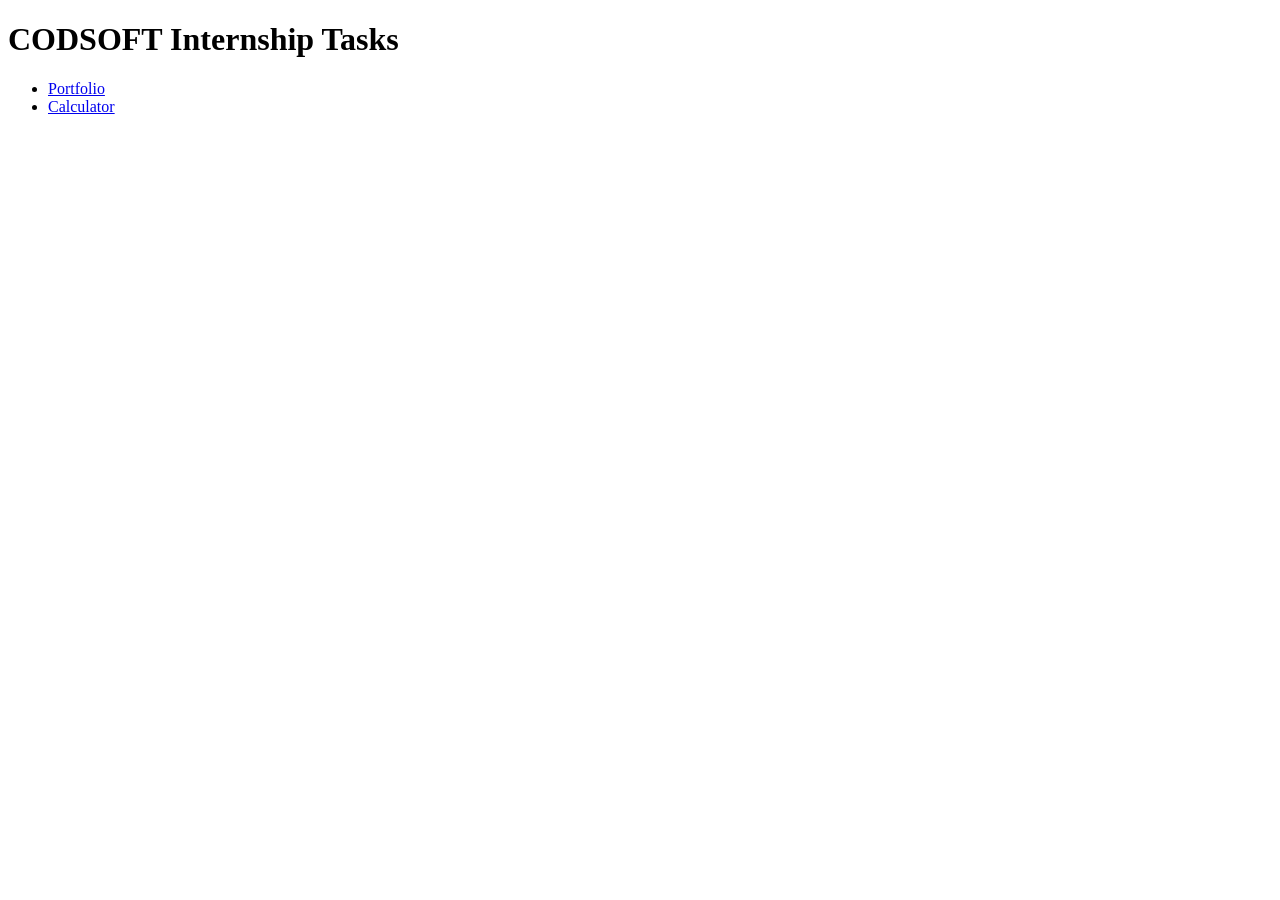
==== index.html @ 1eca2179 "Update root links to match current task folder names (remove missing landing page link)" ====
<!DOCTYPE html>
<html>
<head>
    <title>CODSOFT Projects</title>
    <base href="/CODSOFT/">
</head>
<body>
    <h1>CODSOFT Internship Tasks</h1>
    <ul>
        <li><a href="tasks/level-1-portfolio/">Portfolio</a></li>
        <li><a href="tasks/level-1-task-3-calculator/">Calculator</a></li>
    </ul>
</body>
</html>
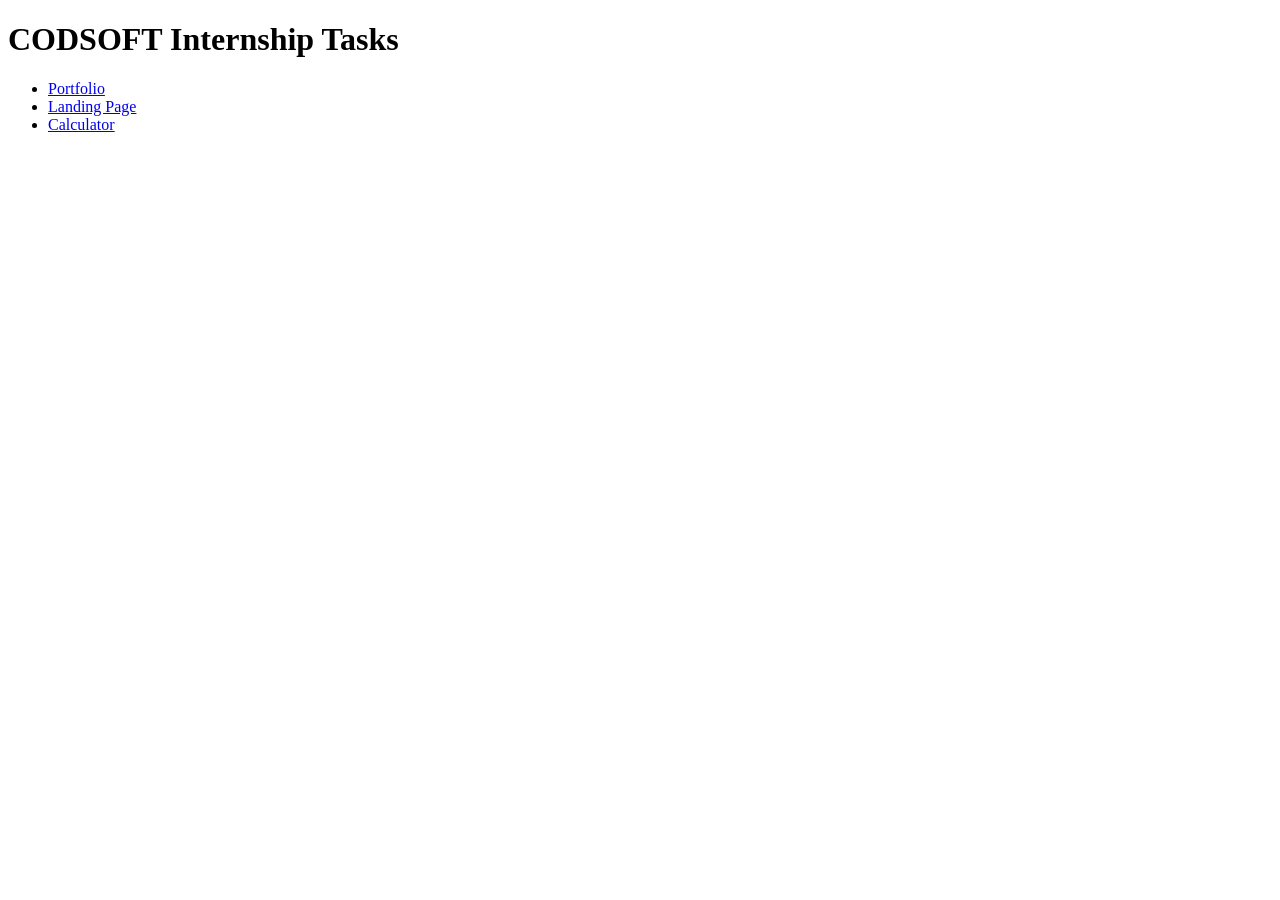
==== commit 3c38bd41: "Add link to Level 1 Task 2 on root index" ====
--- a/index.html
+++ b/index.html
@@ -8,6 +8,7 @@
     <h1>CODSOFT Internship Tasks</h1>
     <ul>
         <li><a href="tasks/level-1-portfolio/">Portfolio</a></li>
+        <li><a href="tasks/level-1-task-2-landing page/">Landing Page</a></li>
         <li><a href="tasks/level-1-task-3-calculator/">Calculator</a></li>
     </ul>
 </body>
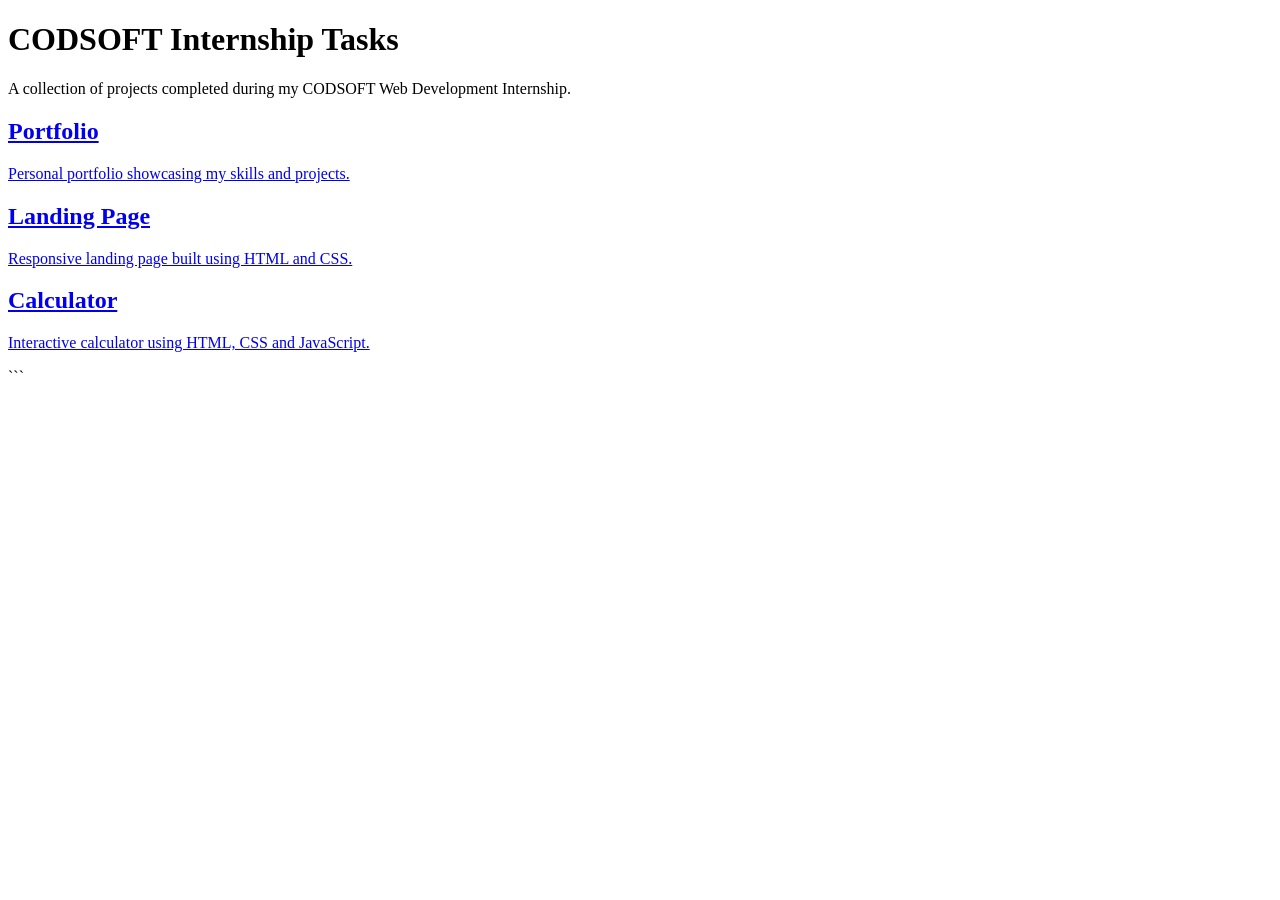
==== commit 886c9004: "Update index.html" ====
--- a/index.html
+++ b/index.html
@@ -1,15 +1,39 @@
+
 <!DOCTYPE html>
-<html>
+<html lang="en">
 <head>
-    <title>CODSOFT Projects</title>
-    <base href="/CODSOFT/">
+  <meta charset="UTF-8">
+  <meta name="viewport" content="width=device-width, initial-scale=1.0">
+  <title>CODSOFT Internship Tasks</title>
+  <link rel="stylesheet" href="style.css">
 </head>
 <body>
+
+<div class="container">
     <h1>CODSOFT Internship Tasks</h1>
-    <ul>
-        <li><a href="tasks/level-1-portfolio/">Portfolio</a></li>
-        <li><a href="tasks/level-1-task-2-landing page/">Landing Page</a></li>
-        <li><a href="tasks/level-1-task-3-calculator/">Calculator</a></li>
-    </ul>
+
+    <p class="subtitle">
+        A collection of projects completed during my CODSOFT Web Development Internship.
+    </p>
+
+    <div class="cards">
+        <a href="level-1-portfolio/" class="card">
+            <h2>Portfolio</h2>
+            <p>Personal portfolio showcasing my skills and projects.</p>
+        </a>
+
+        <a href="level-1-task-2-landing page/" class="card">
+            <h2>Landing Page</h2>
+            <p>Responsive landing page built using HTML and CSS.</p>
+        </a>
+
+        <a href="level-1-task-3-calculator/" class="card">
+            <h2>Calculator</h2>
+            <p>Interactive calculator using HTML, CSS and JavaScript.</p>
+        </a>
+    </div>
+</div>
+
 </body>
 </html>
+```
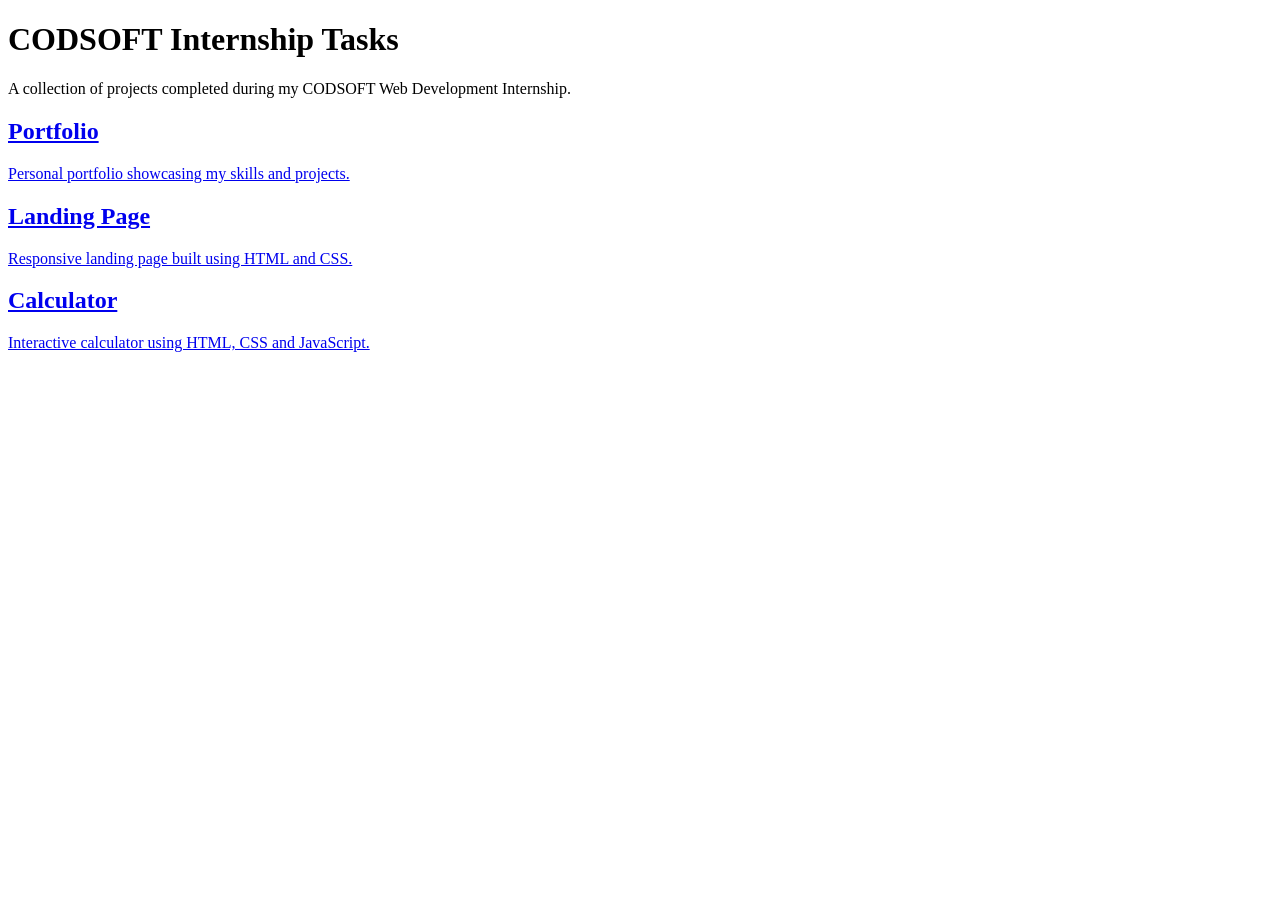
==== commit 849b63b0: "Update index.html" ====
--- a/index.html
+++ b/index.html
@@ -36,4 +36,4 @@
 
 </body>
 </html>
-```
+
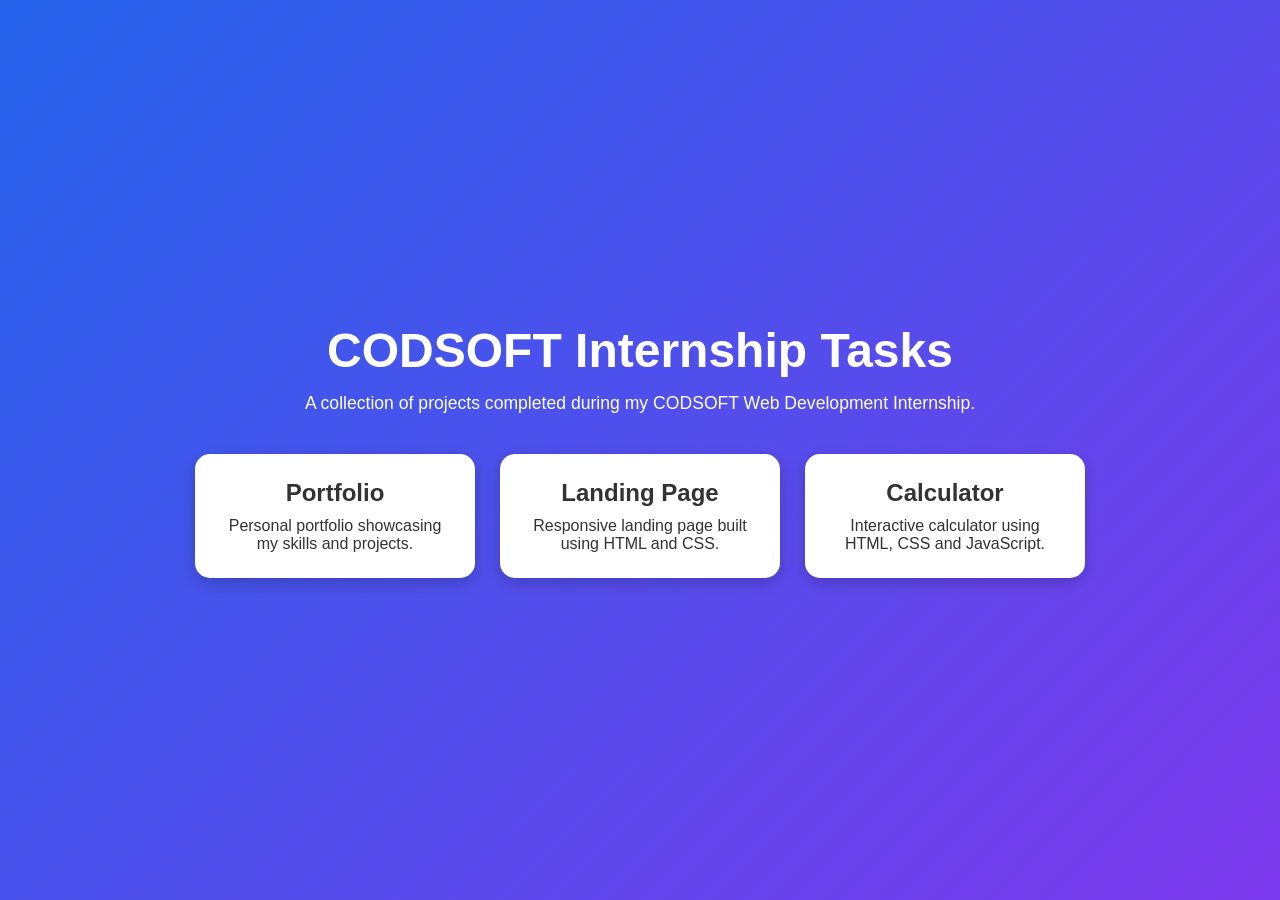
==== commit 3bdabbfe: "Fix links and stylesheet path in index.html: point to styles.css and tasks/ subfolders (encode space" ====
--- a/index.html
+++ b/index.html
@@ -1,11 +1,10 @@
-
 <!DOCTYPE html>
 <html lang="en">
 <head>
   <meta charset="UTF-8">
   <meta name="viewport" content="width=device-width, initial-scale=1.0">
   <title>CODSOFT Internship Tasks</title>
-  <link rel="stylesheet" href="style.css">
+  <link rel="stylesheet" href="styles.css">
 </head>
 <body>
 
@@ -17,23 +16,21 @@
     </p>
 
     <div class="cards">
-        <a href="level-1-portfolio/" class="card">
+        <a href="tasks/level-1-portfolio/" class="card">
             <h2>Portfolio</h2>
             <p>Personal portfolio showcasing my skills and projects.</p>
         </a>
 
-        <a href="level-1-task-2-landing page/" class="card">
+        <a href="tasks/level-1-task-2-landing%20page/" class="card">
             <h2>Landing Page</h2>
             <p>Responsive landing page built using HTML and CSS.</p>
         </a>
 
-        <a href="level-1-task-3-calculator/" class="card">
+        <a href="tasks/level-1-task-3-calculator/" class="card">
             <h2>Calculator</h2>
             <p>Interactive calculator using HTML, CSS and JavaScript.</p>
         </a>
     </div>
 </div>
-
 </body>
 </html>
-
--- a/styles.css
+++ b/styles.css
@@ -0,0 +1,57 @@
+
+*{
+    margin:0;
+    padding:0;
+    box-sizing:border-box;
+    font-family:Arial,sans-serif;
+}
+
+body{
+    min-height:100vh;
+    display:flex;
+    justify-content:center;
+    align-items:center;
+    background:linear-gradient(135deg,#2563eb,#7c3aed);
+}
+
+.container{
+    text-align:center;
+    color:white;
+}
+
+h1{
+    font-size:3rem;
+    margin-bottom:15px;
+}
+
+.subtitle{
+    margin-bottom:40px;
+    font-size:1.1rem;
+}
+
+.cards{
+    display:flex;
+    gap:25px;
+    flex-wrap:wrap;
+    justify-content:center;
+}
+
+.card{
+    width:280px;
+    padding:25px;
+    background:white;
+    color:#333;
+    text-decoration:none;
+    border-radius:15px;
+    box-shadow:0 5px 15px rgba(0,0,0,0.2);
+    transition:0.3s;
+}
+
+.card:hover{
+    transform:translateY(-10px);
+}
+
+.card h2{
+    margin-bottom:10px;
+}
+
